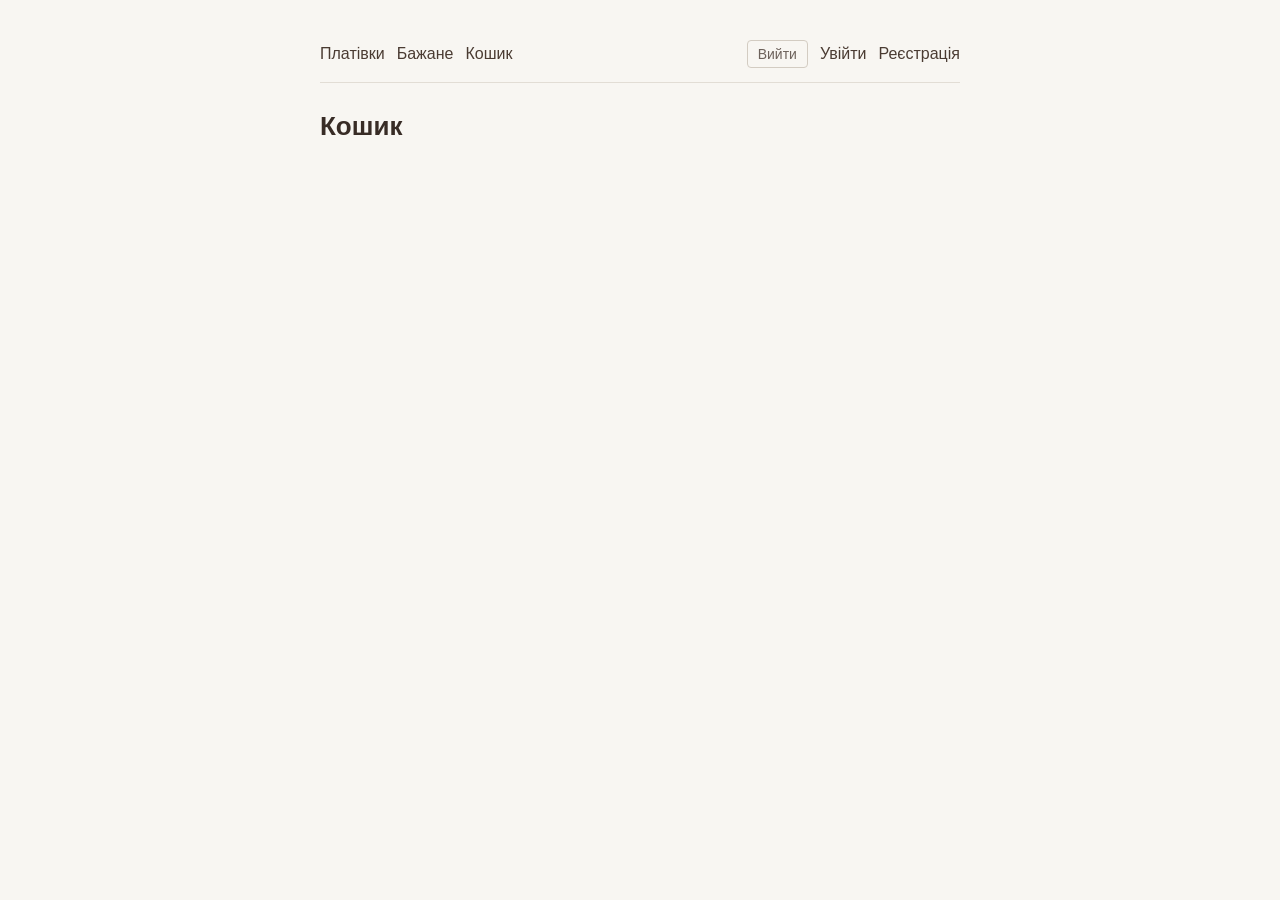
==== cart.html @ d2451ee2 "Add cart page" ====
<!DOCTYPE html>
<html lang="uk">
    <head>
        <meta charset="UTF-8">
        <title>Кошик</title>
        <link rel="stylesheet" href="style.css">
    </head>
    <body>
        <header>
            <div class="nav-links">
                <a href="index.html">Платівки</a>
                <a href="wishlist.html">Бажане</a>
                <a href="cart.html">Кошик</a>
            </div>
            <div class="auth-links">
                <span id="user-name"></span>
                <button id="logout-button" type="button">Вийти</button>
                <a id="login-link" href="login.html">Увійти</a>
                <a id="register-link" href="register.html">Реєстрація</a>
            </div>
        </header>
        <h1>Кошик</h1>
        <p id="cart-message"></p>
        <ul id="cart-items"></ul>
        <p id="cart-total"></p>
        <script src="auth.js"></script>
        <script src="cart.js"></script>
    </body>
</html>
---- style.css ----
[hidden] {
    display: none !important;
}

body {
    font-family: Arial, sans-serif;
    max-width: 640px;
    margin: 40px auto;
    padding: 0 20px;
    background-color: #f8f6f2;
    color: #2b2523;
}

header {
    display: flex;
    justify-content: space-between;
    align-items: center;
    margin-bottom: 28px;
    padding-bottom: 14px;
    border-bottom: 1px solid #e2ddd5;
}

.nav-links,
.auth-links {
    display: flex;
    gap: 12px;
    align-items: center;
}

header a {
    color: #4a3b32;
    text-decoration: none;
    font-weight: 500;
    transition: color 0.2s;
}

header a:hover {
    color: #8c533e;
}

#user-name {
    font-weight: 600;
    color: #8c533e;
}

h1 {
    font-size: 26px;
    margin-bottom: 20px;
    color: #382c26;
}

ul {
    list-style: none;
    padding: 0;
}

li {
    display: flex;
    justify-content: space-between;
    align-items: center;
    padding: 12px 16px;
    margin-bottom: 10px;
    background-color: #ffffff;
    border: 1px solid #e7e2d9;
    border-radius: 6px;
    box-shadow: 0 1px 3px rgba(0, 0, 0, 0.04);
}

form {
    background-color: #ffffff;
    padding: 20px;
    border: 1px solid #e7e2d9;
    border-radius: 6px;
    box-shadow: 0 1px 3px rgba(0, 0, 0, 0.04);
}

label {
    display: block;
    margin-top: 12px;
    font-size: 14px;
    font-weight: 500;
    color: #554840;
}

input {
    width: 100%;
    padding: 9px 12px;
    margin-top: 4px;
    border: 1px solid #cfc7bd;
    border-radius: 4px;
    background-color: #fdfdfc;
    box-sizing: border-box;
    outline: none;
    transition: border-color 0.2s;
}

input:focus {
    border-color: #8c533e;
}

button {
    cursor: pointer;
    padding: 7px 14px;
    border-radius: 4px;
    border: 1px solid transparent;
    font-size: 14px;
    font-weight: 500;
    background-color: #4a3b32;
    color: #ffffff;
    transition: background-color 0.2s;
}

button:hover {
    background-color: #352a23;
}

#logout-button {
    background-color: transparent;
    color: #6d625b;
    border: 1px solid #d3ccc2;
    padding: 5px 10px;
}

#logout-button:hover {
    background-color: #ede7de;
    color: #2b2523;
}

form button {
    margin-top: 20px;
    width: 100%;
    padding: 10px;
}

.error {
    display: block;
    color: #b33939;
    font-size: 13px;
    margin-top: 4px;
}

.info-message {
    background-color: #ede7de;
    color: #4a3b32;
    padding: 10px 14px;
    border-radius: 6px;
    margin-bottom: 16px;
    font-size: 14px;
    border-left: 4px solid #8c533e;
}
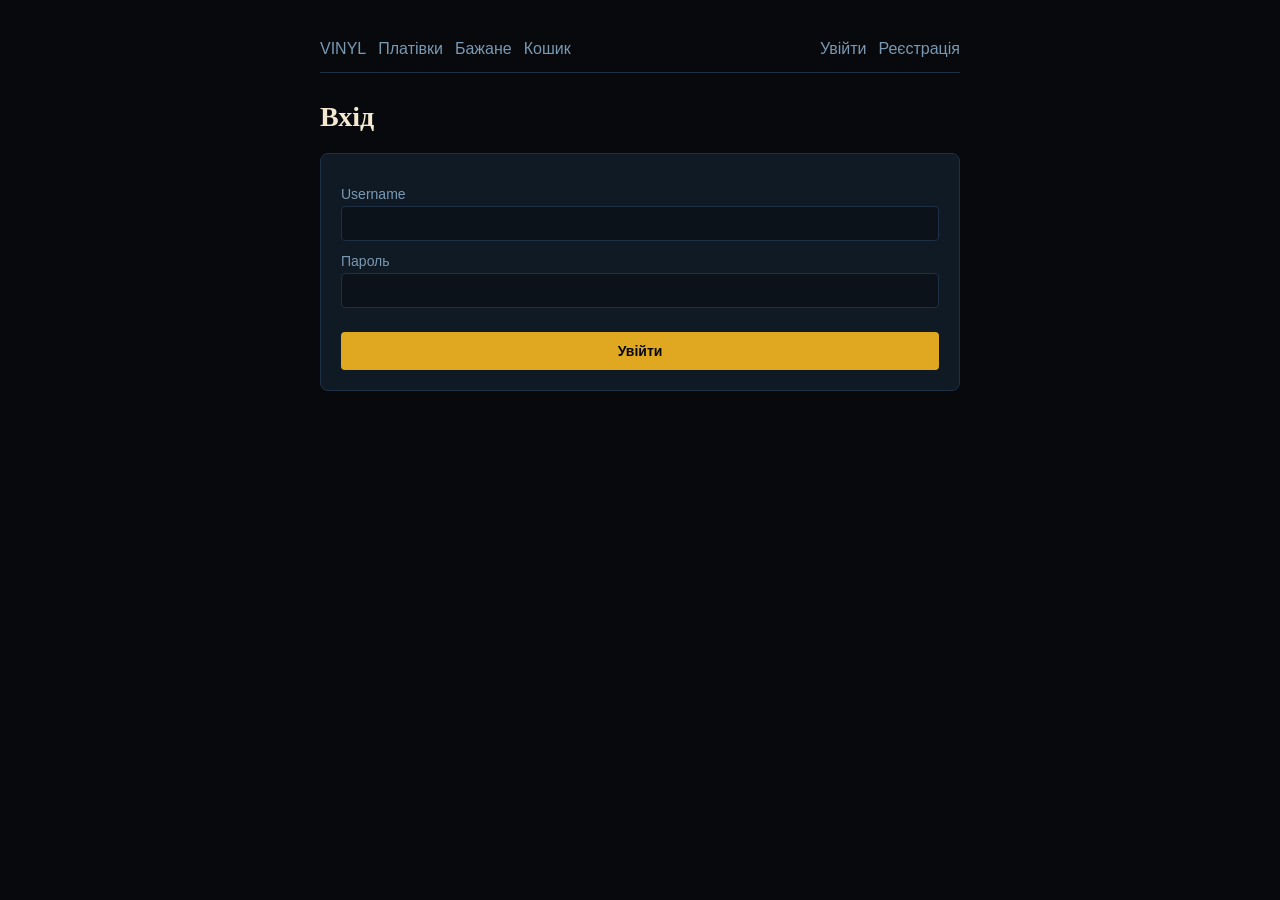
==== commit 3a8daab8: "Add logo link to header on all pages" ====
--- a/cart.html
+++ b/cart.html
@@ -8,6 +8,7 @@
     <body>
         <header>
             <div class="nav-links">
+                <a href="index.html" class="logo">VINYL</a>
                 <a href="index.html">Платівки</a>
                 <a href="wishlist.html">Бажане</a>
                 <a href="cart.html">Кошик</a>
--- a/style.css
+++ b/style.css
@@ -1,14 +1,31 @@
+:root {
+    --bg: #07090d;
+    --bg2: #0c1219;
+    --panel: #101a25;
+    --panel2: #162030;
+    --border: #1e3045;
+    --gold: #e0a820;
+    --gold2: #ffc94a;
+    --paper: #f4e8d0;
+    --text: #7a99b2;
+    --dim: #2e4458;
+    --white: #ffffff;
+
+    --font-body: "Segoe UI", "Helvetica Neue", Arial, sans-serif;
+    --font-title: Georgia, "Times New Roman", serif;
+}
+
 [hidden] {
     display: none !important;
 }
 
 body {
-    font-family: Arial, sans-serif;
+    font-family: var(--font-body);
     max-width: 640px;
     margin: 40px auto;
     padding: 0 20px;
-    background-color: #f8f6f2;
-    color: #2b2523;
+    background-color: var(--bg);
+    color: var(--text);
 }
 
 header {
@@ -17,7 +34,7 @@
     align-items: center;
     margin-bottom: 28px;
     padding-bottom: 14px;
-    border-bottom: 1px solid #e2ddd5;
+    border-bottom: 1px solid var(--border);
 }
 
 .nav-links,
@@ -28,25 +45,30 @@
 }
 
 header a {
-    color: #4a3b32;
+    color: var(--text);
     text-decoration: none;
     font-weight: 500;
     transition: color 0.2s;
 }
 
 header a:hover {
-    color: #8c533e;
+    color: var(--gold2);
 }
 
 #user-name {
     font-weight: 600;
-    color: #8c533e;
+    color: var(--gold);
+}
+
+h1,
+h2 {
+    font-family: var(--font-title);
+    color: var(--paper);
 }
 
 h1 {
-    font-size: 26px;
+    font-size: 28px;
     margin-bottom: 20px;
-    color: #382c26;
 }
 
 ul {
@@ -60,18 +82,17 @@
     align-items: center;
     padding: 12px 16px;
     margin-bottom: 10px;
-    background-color: #ffffff;
-    border: 1px solid #e7e2d9;
+    background-color: var(--panel);
+    border: 1px solid var(--border);
     border-radius: 6px;
-    box-shadow: 0 1px 3px rgba(0, 0, 0, 0.04);
+    color: var(--paper);
 }
 
 form {
-    background-color: #ffffff;
+    background-color: var(--panel);
     padding: 20px;
-    border: 1px solid #e7e2d9;
-    border-radius: 6px;
-    box-shadow: 0 1px 3px rgba(0, 0, 0, 0.04);
+    border: 1px solid var(--border);
+    border-radius: 8px;
 }
 
 label {
@@ -79,23 +100,24 @@
     margin-top: 12px;
     font-size: 14px;
     font-weight: 500;
-    color: #554840;
+    color: var(--text);
 }
 
 input {
     width: 100%;
     padding: 9px 12px;
     margin-top: 4px;
-    border: 1px solid #cfc7bd;
+    border: 1px solid var(--border);
     border-radius: 4px;
-    background-color: #fdfdfc;
+    background-color: var(--bg2);
+    color: var(--paper);
     box-sizing: border-box;
     outline: none;
     transition: border-color 0.2s;
 }
 
 input:focus {
-    border-color: #8c533e;
+    border-color: var(--gold);
 }
 
 button {
@@ -104,26 +126,27 @@
     border-radius: 4px;
     border: 1px solid transparent;
     font-size: 14px;
-    font-weight: 500;
-    background-color: #4a3b32;
-    color: #ffffff;
+    font-weight: 600;
+    background-color: var(--gold);
+    color: var(--bg);
     transition: background-color 0.2s;
 }
 
 button:hover {
-    background-color: #352a23;
+    background-color: var(--gold2);
 }
 
 #logout-button {
     background-color: transparent;
-    color: #6d625b;
-    border: 1px solid #d3ccc2;
+    color: var(--text);
+    border: 1px solid var(--border);
     padding: 5px 10px;
+    font-weight: 500;
 }
 
 #logout-button:hover {
-    background-color: #ede7de;
-    color: #2b2523;
+    background-color: var(--panel2);
+    color: var(--paper);
 }
 
 form button {
@@ -134,17 +157,509 @@
 
 .error {
     display: block;
-    color: #b33939;
+    color: #ff7a7a;
     font-size: 13px;
     margin-top: 4px;
 }
 
 .info-message {
-    background-color: #ede7de;
-    color: #4a3b32;
+    background-color: var(--panel2);
+    color: var(--paper);
     padding: 10px 14px;
     border-radius: 6px;
     margin-bottom: 16px;
     font-size: 14px;
-    border-left: 4px solid #8c533e;
+    border-left: 4px solid var(--gold);
+}
+
+#cart-items li {
+    flex-wrap: wrap;
+    gap: 8px;
+}
+
+#cart-items li span {
+    margin-right: auto;
+    color: var(--paper);
+}
+
+#cart-items button:disabled {
+    opacity: 0.4;
+    cursor: not-allowed;
+}
+
+#cart-message {
+    color: var(--text);
+}
+
+#cart-message a {
+    color: var(--gold);
+}
+
+#cart-message a:hover {
+    color: var(--gold2);
+}
+
+#cart-total {
+    margin-top: 20px;
+    text-align: right;
+    font-size: 18px;
+    font-weight: 600;
+    color: var(--gold);
+}
+
+/* === Каталог і картка (Настя) === */
+body:has(#albums-grid) {
+    max-width: 960px;
+}
+
+.filters-form {
+    display: flex;
+    flex-direction: column;
+    gap: 12px;
+    margin-bottom: 24px;
+}
+
+.filters-row {
+    display: flex;
+    flex-wrap: wrap;
+    gap: 10px;
+    align-items: center;
+}
+
+.filters-form input[type="text"],
+.filters-form input[type="number"],
+.filters-form select {
+    flex: 1 1 160px;
+    width: auto;
+    margin-top: 0;
+    padding: 9px 12px;
+    border: 1px solid var(--border);
+    border-radius: 4px;
+    background-color: var(--bg2);
+    font-size: 14px;
+    color: var(--paper);
+    outline: none;
+}
+
+.filters-form select:focus {
+    border-color: var(--gold);
+}
+
+.checkbox-label {
+    display: flex;
+    align-items: center;
+    gap: 6px;
+    margin-top: 0;
+    cursor: pointer;
+    user-select: none;
+}
+
+.checkbox-label input[type="checkbox"] {
+    width: auto;
+    margin: 0;
+    accent-color: var(--gold);
+}
+
+.filters-actions {
+    display: flex;
+    gap: 8px;
+    margin-left: auto;
+}
+
+.filters-form button {
+    margin-top: 0;
+    width: auto;
+    padding: 9px 16px;
+}
+
+#reset-filters {
+    background-color: transparent;
+    color: var(--text);
+    border: 1px solid var(--border);
+    font-weight: 500;
+}
+
+#reset-filters:hover {
+    background-color: var(--panel2);
+    color: var(--paper);
+}
+
+#catalog-status {
+    text-align: center;
+    color: var(--text);
+    padding: 20px;
+}
+
+.albums-grid {
+    display: grid;
+    grid-template-columns: repeat(auto-fill, minmax(210px, 1fr));
+    gap: 18px;
+}
+
+.album-tile {
+    display: flex;
+    flex-direction: column;
+    background-color: var(--panel);
+    border: 1px solid var(--border);
+    border-radius: 8px;
+    overflow: hidden;
+    cursor: pointer;
+    transition: transform 0.15s, box-shadow 0.15s, border-color 0.15s;
+}
+
+.album-tile:hover {
+    transform: translateY(-2px);
+    border-color: var(--gold);
+    box-shadow: 0 6px 18px rgba(0, 0, 0, 0.5);
+}
+
+.album-tile-cover {
+    width: 100%;
+    aspect-ratio: 1 / 1;
+    object-fit: cover;
+    background-color: var(--panel2);
+}
+
+.album-tile-body {
+    display: flex;
+    flex-direction: column;
+    flex: 1;
+    padding: 12px 14px;
+}
+
+.album-tile-title {
+    margin: 0 0 4px;
+    font-size: 16px;
+    color: var(--paper);
+}
+
+.album-tile-artist {
+    margin: 0 0 12px;
+    font-size: 14px;
+    color: var(--text);
+}
+
+.album-tile-footer {
+    display: flex;
+    justify-content: space-between;
+    align-items: center;
+    gap: 8px;
+    margin-top: auto;
+    flex-wrap: wrap;
+}
+
+.album-tile-price {
+    font-weight: 600;
+    color: var(--gold);
+}
+
+.out-of-stock-badge {
+    font-size: 12px;
+    padding: 2px 6px;
+    border-radius: 4px;
+    background-color: rgba(255, 122, 122, 0.12);
+    color: #ff7a7a;
+    font-weight: 500;
+}
+
+.modal-overlay {
+    position: fixed;
+    inset: 0;
+    background-color: rgba(7, 9, 13, 0.8);
+    display: flex;
+    justify-content: center;
+    align-items: center;
+    padding: 20px;
+    z-index: 1000;
+}
+
+.modal-content {
+    position: relative;
+    width: 100%;
+    max-width: 680px;
+    max-height: 90vh;
+    overflow-y: auto;
+    background-color: var(--panel);
+    border: 1px solid var(--border);
+    border-radius: 8px;
+    padding: 24px;
+    box-shadow: 0 10px 30px rgba(0, 0, 0, 0.6);
+}
+
+.modal-content li {
+    background-color: var(--panel2);
+}
+
+.modal-close {
+    position: absolute;
+    top: 12px;
+    right: 12px;
+    background-color: transparent;
+    color: var(--text);
+    font-size: 24px;
+    line-height: 1;
+    padding: 4px 10px;
+}
+
+.modal-close:hover {
+    background-color: var(--panel2);
+    color: var(--gold2);
+}
+
+.card-info-layout {
+    display: flex;
+    gap: 20px;
+    align-items: flex-start;
+    margin-bottom: 16px;
+}
+
+.card-cover {
+    width: 200px;
+    height: 200px;
+    object-fit: cover;
+    border-radius: 6px;
+    flex-shrink: 0;
+    background-color: var(--panel2);
+}
+
+.card-details h2 {
+    margin: 0 0 10px;
+    font-size: 22px;
+    padding-right: 28px;
+}
+
+.card-details p {
+    margin: 6px 0;
+    font-size: 14px;
+    color: var(--text);
+}
+
+.card-price {
+    font-size: 16px;
+    font-weight: 600;
+    color: var(--gold);
+}
+
+.card-stock.in-stock {
+    color: #6fcf97;
+    font-weight: 500;
+}
+
+.card-stock.out-of-stock {
+    color: #ff7a7a;
+    font-weight: 500;
+}
+
+#card-cart,
+#card-notify,
+#card-tracks,
+#card-reviews {
+    margin-top: 14px;
+}
+
+@media (max-width: 560px) {
+    .card-info-layout {
+        flex-direction: column;
+    }
+
+    .card-cover {
+        width: 100%;
+        height: auto;
+        aspect-ratio: 1 / 1;
+    }
+}
+
+.card-section-title {
+    margin: 0 0 10px;
+    font-size: 18px;
+}
+
+.tracks-status {
+    margin: 0;
+    font-size: 14px;
+    opacity: 0.8;
+}
+
+.tracks-list {
+    margin: 0;
+}
+
+.track-item {
+    flex-direction: column;
+    align-items: stretch;
+    gap: 8px;
+    padding: 10px 12px;
+}
+
+.track-info {
+    display: flex;
+    justify-content: space-between;
+    align-items: center;
+    gap: 12px;
+    font-size: 14px;
+}
+
+.track-title {
+    font-weight: 500;
+}
+
+.track-duration {
+    opacity: 0.75;
+    white-space: nowrap;
+}
+
+.track-audio {
+    width: 100%;
+    height: 34px;
+}
+
+
+/* === Кошик і бажане (Дар'я) === */
+#card-cart button {
+    margin-right: 8px;
+}
+
+#wishlist li {
+    gap: 12px;
+}
+
+button:disabled {
+    opacity: 0.5;
+    cursor: not-allowed;
+}
+
+
+/* === Відгуки і сповіщення (Дарина) === */
+.notify-button {
+    background-color: transparent;
+    color: var(--gold);
+    border: 1px solid var(--gold);
+}
+
+.notify-button:hover {
+    background-color: var(--panel2);
+    color: var(--gold2);
+}
+
+.notify-message {
+    margin: 8px 0 0;
+    font-size: 13px;
+    color: var(--paper);
+}
+
+.reviews-title {
+    margin: 8px 0 12px;
+    padding-top: 14px;
+    border-top: 1px solid var(--border);
+    color: var(--paper);
+    font-family: var(--font-title);
+}
+
+.review-list {
+    display: flex;
+    flex-direction: column;
+    gap: 10px;
+    font-size: 14px;
+}
+
+.review {
+    padding: 10px 12px;
+    border: 1px solid var(--border);
+    border-radius: 6px;
+    background-color: var(--panel2);
+}
+
+.review-header {
+    display: flex;
+    flex-wrap: wrap;
+    align-items: baseline;
+    gap: 10px;
+}
+
+.review-header strong {
+    color: var(--paper);
+}
+
+.review-stars {
+    color: var(--gold);
+    letter-spacing: 1px;
+}
+
+.review-date {
+    margin-left: auto;
+    font-size: 12px;
+    color: var(--dim);
+}
+
+.review-text {
+    margin: 6px 0 0;
+    line-height: 1.4;
+    white-space: pre-line;
+}
+
+.review-actions,
+.review-form-actions {
+    display: flex;
+    gap: 8px;
+    margin-top: 8px;
+}
+
+.secondary-button {
+    background-color: transparent;
+    color: var(--text);
+    border: 1px solid var(--border);
+    font-weight: 500;
+    padding: 5px 10px;
+}
+
+.secondary-button:hover {
+    background-color: var(--panel);
+    color: var(--paper);
+}
+
+.review-form {
+    display: flex;
+    flex-direction: column;
+    gap: 8px;
+}
+
+.review-form textarea,
+.review-form select {
+    width: 100%;
+    padding: 9px 12px;
+    border: 1px solid var(--border);
+    border-radius: 4px;
+    background-color: var(--bg2);
+    color: var(--paper);
+    font-family: var(--font-body);
+    font-size: 14px;
+    box-sizing: border-box;
+    outline: none;
+}
+
+.review-form textarea {
+    min-height: 70px;
+    resize: vertical;
+}
+
+.review-form textarea:focus,
+.review-form select:focus {
+    border-color: var(--gold);
+}
+
+.review-form .error:empty {
+    display: none;
+}
+
+.review-form button {
+    width: auto;
+    margin-top: 0;
+}
+
+.review-hint {
+    font-size: 14px;
+}
+
+.review-hint a {
+    color: var(--gold);
 }
